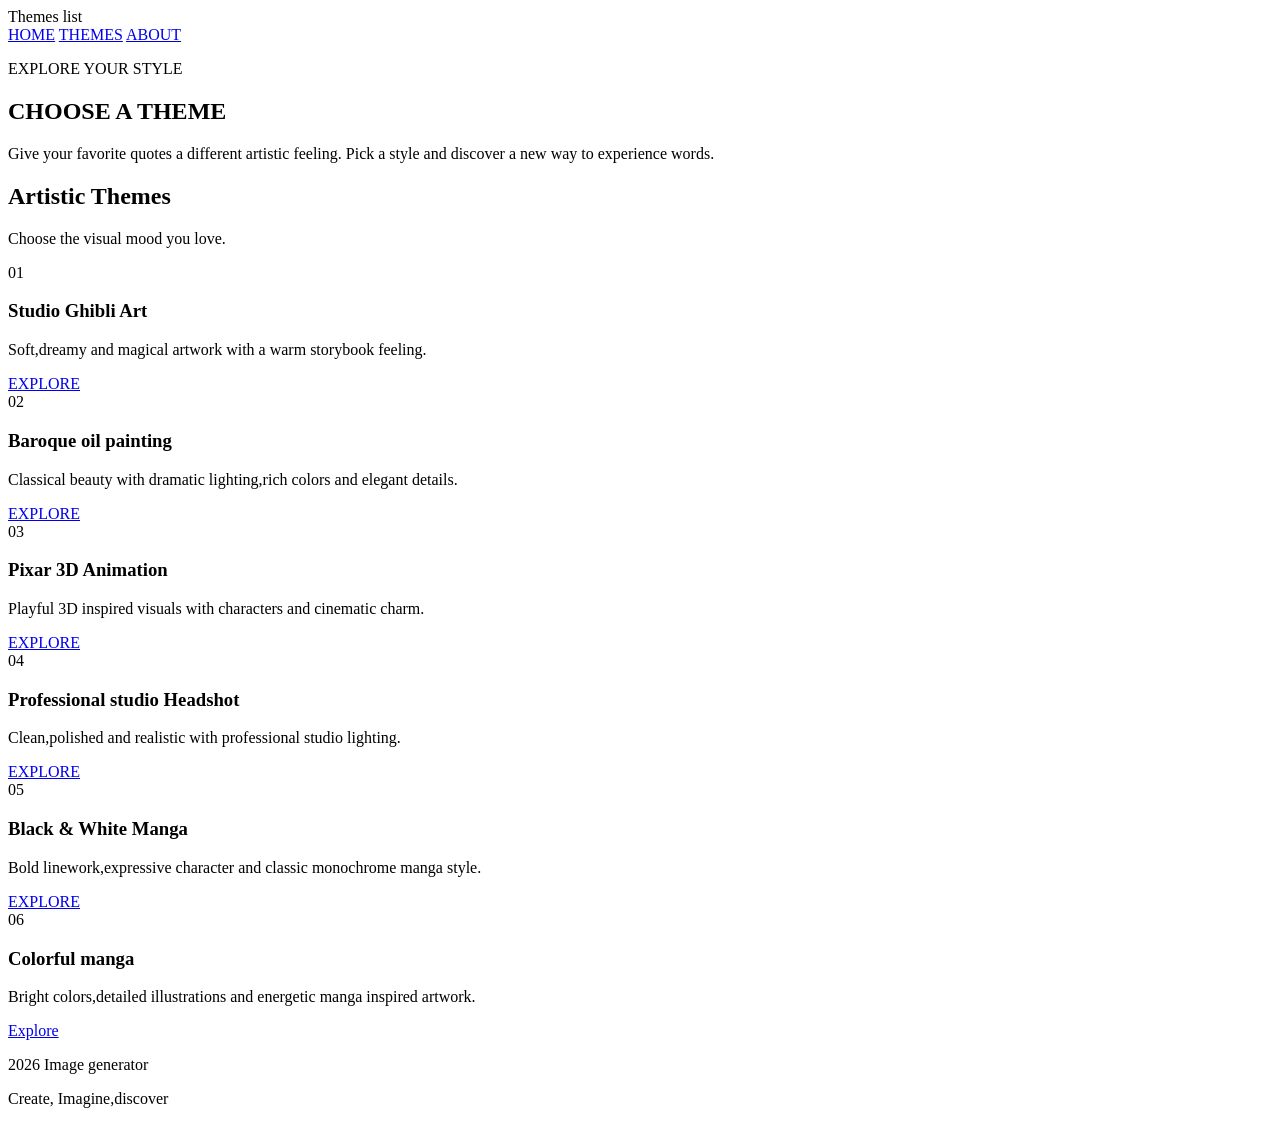
==== Theme/index.html @ 95098602 "all about themes page" ====
<!DOCTYPE html>
<html lang="en">
<head>
    <meta charset="UTF-8">
    <meta name="viewport" content="width=device-width, initial-scale=1.0">
    <title>Theme document</title>
</head>
<body>
    <header>
        <div class="brand">Themes list</div>
        <nav>
            <a href="index.html">HOME</a>
            <a href="themes.html">THEMES</a>
            <a href="ABOUT.html">ABOUT</a>
        </nav>
    </header>
    <section class="hero">
        <p class="small title"> EXPLORE YOUR STYLE</p>
        <H1> CHOOSE A THEME</H1>
        <p>
            Give your favorite quotes a different artistic feeling. Pick a style and discover a new way to experience words.
        </p>
    </section>
    <main class="theme section">
    <div class="section heading">
        <h2> Artistic Themes</h2>
        <p> Choose the visual mood you love.</p>
    </div>
    <div class="theme grid">
        <div class="theme card ghibli">
            <span class="number">01</span>
        <div>
        <h3>Studio Ghibli Art</h3>
        <p>
            Soft,dreamy and magical artwork with a warm storybook feeling.
        </p>
    </div>
    <a href="#"> EXPLORE</a>
        </div>
        <div class="theme card baroque">
            <span class="number">02</span>
            <div>
                <h3>
                    Baroque oil painting
                </h3>
                <p>
                    Classical beauty with dramatic lighting,rich colors and elegant details.
                </p>
            </div>
            <a href="#"> EXPLORE</a>
        </div>
        <div class="theme card pixar">
            <span class="number">03</span>
            <div>
                <h3>Pixar 3D Animation</h3>
                <p> Playful 3D inspired visuals with characters and cinematic charm.</p>
            </div>
            <a href="#">EXPLORE</a>
        </div>
        <div class="theme card heaadshot">
            <span class="number">04</span>
            <div>
                <h3> Professional studio Headshot</h3>
                <p>
                    Clean,polished and realistic with professional studio lighting.
                </p>
            </div>
            <a href="#">EXPLORE</a>
        </div>
        <div class="theme card manga">
            <span class="number">05</span>
          <div>
            <h3> Black & White Manga</h3>
            <p>
                Bold linework,expressive character and classic monochrome manga style. 
            </p>
          </div>
          <a href="#"> EXPLORE</a>
        </div>
        <div class="theme card colorful">
            <span class="number">06</span>
            <div>
                <h3>Colorful manga</h3>
                <p> Bright colors,detailed illustrations and energetic manga inspired artwork.</p>
            </div>
            <a href="#">Explore</a>
        </div>
    </main>
    </div>
    <footer> 
        <p> 2026 Image generator</p>
        <p> Create, Imagine,discover</p>
    </footer>
</body>
</html>
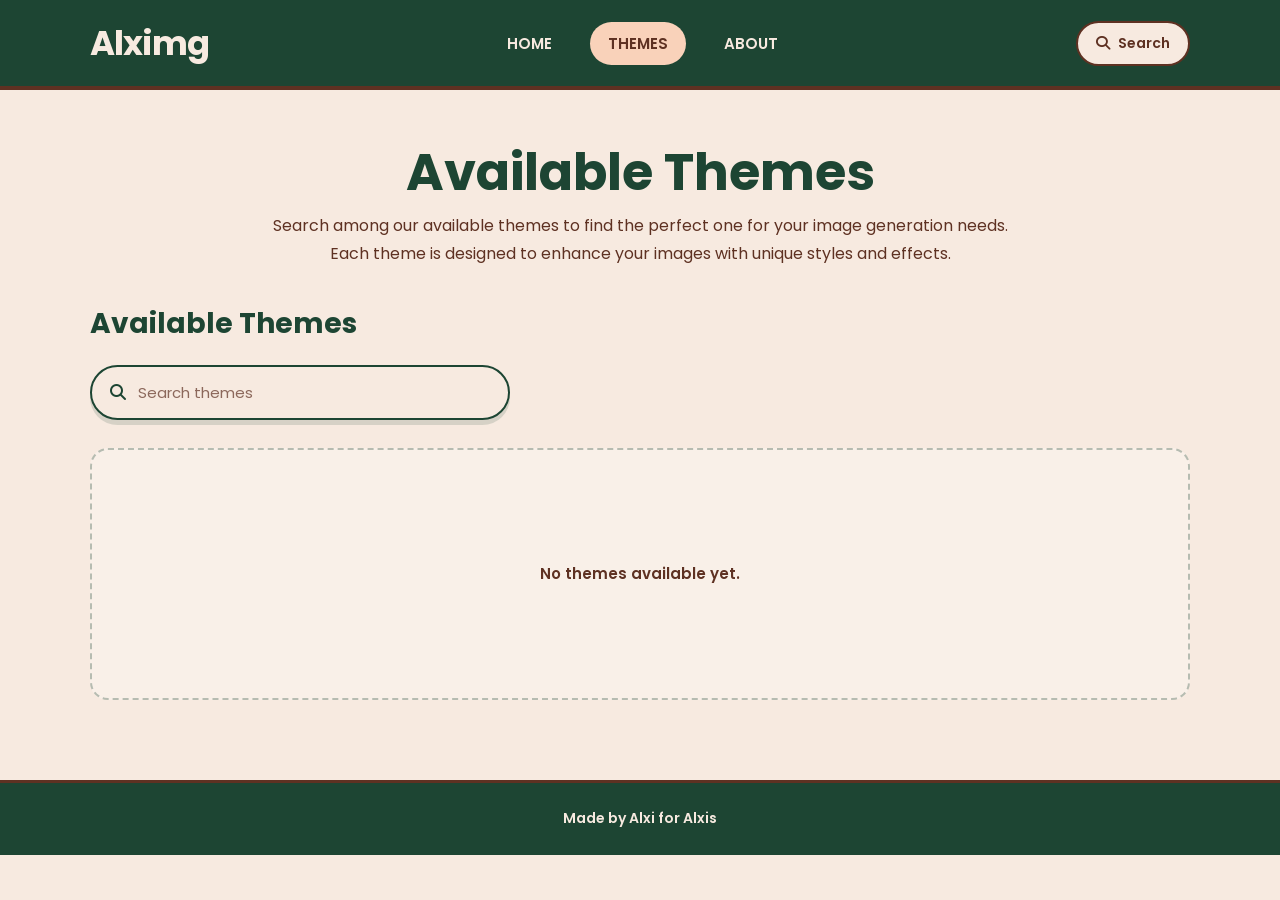
==== commit 8bb97800: "All about making proper theme page" ====
--- a/Theme/index.html
+++ b/Theme/index.html
@@ -1,95 +1,70 @@
 <!DOCTYPE html>
 <html lang="en">
+
 <head>
     <meta charset="UTF-8">
     <meta name="viewport" content="width=device-width, initial-scale=1.0">
-    <title>Theme document</title>
+    <title>Alximg Themes</title>
+
+    <link rel="preconnect" href="https://fonts.googleapis.com">
+    <link rel="preconnect" href="https://fonts.gstatic.com" crossorigin>
+    <link
+        href="https://fonts.googleapis.com/css2?family=Poppins:wght@400;500;600;700&display=swap"
+        rel="stylesheet"
+    >
+    <link
+        rel="stylesheet"
+        href="https://cdnjs.cloudflare.com/ajax/libs/font-awesome/6.7.2/css/all.min.css"
+    >
+    <link rel="stylesheet" href="../style.css">
+    <link rel="stylesheet" href="./style.css">
 </head>
+
 <body>
-    <header>
-        <div class="brand">Themes list</div>
-        <nav>
-            <a href="index.html">HOME</a>
-            <a href="themes.html">THEMES</a>
-            <a href="ABOUT.html">ABOUT</a>
+    <header class="header">
+        <div class="logo">Alximg</div>
+
+        <nav aria-label="Main navigation">
+            <a href="../">HOME</a>
+            <a href="./" class="active">THEMES</a>
+            <a href="#">ABOUT</a>
         </nav>
+
+        <button class="search-btn" type="button" aria-label="Search">
+            <i class="fa-solid fa-magnifying-glass"></i>
+            <span>Search</span>
+        </button>
     </header>
-    <section class="hero">
-        <p class="small title"> EXPLORE YOUR STYLE</p>
-        <H1> CHOOSE A THEME</H1>
-        <p>
-            Give your favorite quotes a different artistic feeling. Pick a style and discover a new way to experience words.
-        </p>
-    </section>
-    <main class="theme section">
-    <div class="section heading">
-        <h2> Artistic Themes</h2>
-        <p> Choose the visual mood you love.</p>
-    </div>
-    <div class="theme grid">
-        <div class="theme card ghibli">
-            <span class="number">01</span>
-        <div>
-        <h3>Studio Ghibli Art</h3>
-        <p>
-            Soft,dreamy and magical artwork with a warm storybook feeling.
-        </p>
-    </div>
-    <a href="#"> EXPLORE</a>
-        </div>
-        <div class="theme card baroque">
-            <span class="number">02</span>
-            <div>
-                <h3>
-                    Baroque oil painting
-                </h3>
-                <p>
-                    Classical beauty with dramatic lighting,rich colors and elegant details.
-                </p>
+
+    <main class="themes-page">
+        <section class="page-intro" aria-labelledby="themes-page-title">
+            <h1 id="themes-page-title">Available Themes</h1>
+            <p class="intro-copy">
+                Search among our available themes to find the perfect one for your image generation needs. Each theme is designed to enhance your images with unique styles and effects.
+            </p>
+        </section>
+
+        <section class="themes-section" aria-labelledby="themes-grid-title">
+            <div class="section-header">
+                <h2 id="themes-grid-title">Available Themes</h2>
             </div>
-            <a href="#"> EXPLORE</a>
-        </div>
-        <div class="theme card pixar">
-            <span class="number">03</span>
-            <div>
-                <h3>Pixar 3D Animation</h3>
-                <p> Playful 3D inspired visuals with characters and cinematic charm.</p>
+
+            <div class="themes-toolbar">
+                <label class="theme-search" aria-label="Search available themes">
+                    <i class="fa-solid fa-magnifying-glass"></i>
+                    <input type="search" id="theme-search" placeholder="Search themes" aria-label="Search themes">
+                </label>
             </div>
-            <a href="#">EXPLORE</a>
-        </div>
-        <div class="theme card heaadshot">
-            <span class="number">04</span>
-            <div>
-                <h3> Professional studio Headshot</h3>
-                <p>
-                    Clean,polished and realistic with professional studio lighting.
-                </p>
+
+            <div class="themes-grid" id="themes-grid" aria-live="polite">
+                <p class="themes-empty">No themes available yet.</p>
             </div>
-            <a href="#">EXPLORE</a>
-        </div>
-        <div class="theme card manga">
-            <span class="number">05</span>
-          <div>
-            <h3> Black & White Manga</h3>
-            <p>
-                Bold linework,expressive character and classic monochrome manga style. 
-            </p>
-          </div>
-          <a href="#"> EXPLORE</a>
-        </div>
-        <div class="theme card colorful">
-            <span class="number">06</span>
-            <div>
-                <h3>Colorful manga</h3>
-                <p> Bright colors,detailed illustrations and energetic manga inspired artwork.</p>
-            </div>
-            <a href="#">Explore</a>
-        </div>
+        </section>
     </main>
-    </div>
-    <footer> 
-        <p> 2026 Image generator</p>
-        <p> Create, Imagine,discover</p>
+
+    <footer class="footer">
+        <p>Made by Alxi for Alxis</p>
     </footer>
 </body>
+
 </html>
--- a/style.css
+++ b/style.css
@@ -0,0 +1,614 @@
+@import url('https://fonts.googleapis.com/css2?family=Poppins:wght@400;500;600;700&display=swap');
+
+:root {
+    --forest: #1D4533;
+    --cream: #F7EAE0;
+    --peach: #F9D2BA;
+    --brown: #5E3122;
+}
+
+* {
+    margin: 0;
+    padding: 0;
+    box-sizing: border-box;
+}
+
+html {
+    scroll-behavior: smooth;
+}
+
+body {
+    font-family: 'Poppins', sans-serif;
+    background: var(--cream);
+    color: var(--brown);
+}
+
+.header {
+    min-height: 90px;
+
+    padding: 0 7%;
+
+    display: flex;
+    align-items: center;
+    justify-content: space-between;
+
+    background: var(--forest);
+
+    border-bottom: 4px solid var(--brown);
+}
+
+.logo {
+    color: var(--cream);
+
+    font-family: 'Poppins', sans-serif;
+    font-size: 34px;
+    font-weight: 700;
+
+    letter-spacing: -1px;
+}
+
+nav {
+    display: flex;
+    align-items: center;
+
+    gap: 20px;
+}
+
+nav a {
+    padding: 10px 18px;
+
+    color: var(--cream);
+
+    text-decoration: none;
+
+    font-size: 15px;
+    font-weight: 600;
+
+    border-radius: 25px;
+
+    transition: 0.3s ease;
+}
+
+nav a:hover,
+nav a.active {
+    background: var(--peach);
+    color: var(--brown);
+}
+
+.search-btn {
+    display: flex;
+    align-items: center;
+    justify-content: center;
+
+    gap: 8px;
+
+    padding: 10px 18px;
+
+    border: 2px solid var(--brown);
+    border-radius: 25px;
+
+    background: var(--cream);
+    color: var(--brown);
+
+    font-family: 'Poppins', sans-serif;
+    font-size: 14px;
+    font-weight: 600;
+
+    cursor: pointer;
+
+    transition: 0.3s ease;
+}
+
+.search-btn i {
+    font-size: 14px;
+}
+
+.search-btn:hover {
+    background: var(--peach);
+    transform: translateY(-2px);
+}
+
+.hero {
+    min-height: 510px;
+
+    padding: 70px 9%;
+
+    display: flex;
+    align-items: center;
+    justify-content: space-between;
+
+    gap: 70px;
+
+    background: var(--cream);
+}
+
+.hero-content {
+    width: 55%;
+    max-width: 650px;
+
+    text-align: left;
+}
+
+.hero-label {
+    display: inline-flex;
+    align-items: center;
+
+    gap: 8px;
+
+    margin-bottom: 18px;
+
+    color: var(--forest);
+
+    font-size: 13px;
+    font-weight: 600;
+
+    letter-spacing: 2px;
+}
+
+.hero-label i {
+    font-size: 14px;
+}
+
+.hero h1 {
+    margin-bottom: 22px;
+
+    color: var(--forest);
+
+    font-family: 'Poppins', sans-serif;
+
+    font-size: clamp(42px, 5vw, 68px);
+    font-weight: 700;
+
+    line-height: 1.05;
+
+    letter-spacing: 1px;
+}
+
+.hero h1 span {
+    display: block;
+
+    color: var(--brown);
+}
+
+.hero-description {
+    max-width: 600px;
+
+    margin-bottom: 30px;
+
+    color: var(--brown);
+
+    font-size: 17px;
+    font-weight: 400;
+
+    line-height: 1.7;
+}
+
+.browse-btn {
+    display: inline-flex;
+    align-items: center;
+    justify-content: center;
+
+    gap: 12px;
+
+    padding: 14px 28px;
+
+    border: 3px solid var(--brown);
+    border-radius: 35px;
+
+    background: var(--forest);
+    color: var(--cream);
+
+    text-decoration: none;
+
+    font-family: 'Poppins', sans-serif;
+    font-size: 16px;
+    font-weight: 600;
+
+    box-shadow: 0 6px 0 var(--peach);
+
+    transition: 0.25s ease;
+}
+
+.browse-btn i {
+    font-size: 16px;
+}
+
+.browse-btn:hover {
+    background: var(--brown);
+
+    transform: translateY(-3px);
+
+    box-shadow: 0 9px 0 var(--peach);
+}
+
+.hero-decoration {
+    position: relative;
+
+    width: 40%;
+    min-height: 370px;
+
+    display: flex;
+    flex-direction: column;
+
+    align-items: center;
+    justify-content: center;
+}
+
+.image-card {
+    width: 270px;
+    height: 235px;
+
+    display: flex;
+    flex-direction: column;
+
+    align-items: center;
+    justify-content: center;
+
+    background: var(--peach);
+
+    border: 3px solid var(--forest);
+    border-radius: 28px;
+
+    box-shadow: 8px 8px 0 var(--brown);
+
+    transform: rotate(3deg);
+
+    z-index: 2;
+}
+
+.image-icon {
+    width: 82px;
+    height: 82px;
+
+    margin-bottom: 15px;
+
+    display: flex;
+    align-items: center;
+    justify-content: center;
+
+    border-radius: 20px;
+
+    background: var(--cream);
+    color: var(--forest);
+}
+
+.image-icon i {
+    font-size: 43px;
+}
+
+.image-card h3 {
+    margin-bottom: 3px;
+
+    color: var(--forest);
+
+    font-size: 20px;
+    font-weight: 700;
+
+    letter-spacing: 4px;
+}
+
+.image-card p {
+    color: var(--brown);
+
+    text-align: center;
+
+    font-size: 13px;
+    line-height: 1.5;
+}
+
+.floating-icon {
+    position: absolute;
+
+    width: 50px;
+    height: 50px;
+
+    display: flex;
+    align-items: center;
+    justify-content: center;
+
+    border: 2px solid var(--forest);
+    border-radius: 50%;
+
+    background: var(--cream);
+    color: var(--forest);
+
+    font-size: 20px;
+
+    z-index: 3;
+}
+
+.icon-one {
+    top: 35px;
+    right: 12%;
+}
+
+.icon-two {
+    bottom: 95px;
+    left: 8%;
+}
+
+.icon-three {
+    bottom: 35px;
+    right: 7%;
+}
+
+.icon-four {
+    top: 105px;
+    left: 8%;
+}
+
+.decoration-line {
+    width: 70%;
+    height: 2px;
+
+    margin-top: 45px;
+
+    background: var(--forest);
+}
+
+.creative-text {
+    margin-top: 16px;
+
+    color: var(--brown);
+
+    font-size: 12px;
+    font-weight: 600;
+
+    letter-spacing: 3px;
+}
+
+.creative-text span {
+    margin: 0 6px;
+
+    color: var(--forest);
+}
+
+.features {
+    padding: 40px 7%;
+
+    display: flex;
+    align-items: stretch;
+    justify-content: center;
+
+    gap: 25px;
+
+    background: var(--peach);
+
+    border-top: 2px solid var(--brown);
+    border-bottom: 2px solid var(--brown);
+}
+
+.feature-card {
+    width: 31%;
+    min-height: 145px;
+
+    padding: 25px;
+
+    display: flex;
+    align-items: center;
+
+    gap: 20px;
+
+    background: var(--cream);
+
+    border: 2px solid var(--forest);
+    border-radius: 14px;
+
+    box-shadow: 5px 5px 0 var(--brown);
+
+    transition: 0.25s ease;
+}
+
+.feature-card:hover {
+    transform: translateY(-4px);
+}
+
+.feature-icon {
+    flex: 0 0 68px;
+
+    width: 68px;
+    height: 68px;
+
+    display: flex;
+    align-items: center;
+    justify-content: center;
+
+    border-radius: 50%;
+
+    background: var(--peach);
+    color: var(--forest);
+}
+
+.feature-icon i {
+    font-size: 28px;
+}
+
+.feature-content {
+    text-align: left;
+}
+
+.feature-content h2 {
+    margin-bottom: 5px;
+
+    color: var(--forest);
+
+    font-size: 22px;
+    font-weight: 600;
+}
+
+.feature-content p {
+    color: var(--brown);
+
+    font-size: 14px;
+
+    line-height: 1.5;
+}
+
+.footer {
+    min-height: 75px;
+
+    padding: 20px 7%;
+
+    display: flex;
+    align-items: center;
+    justify-content: center;
+
+    text-align: center;
+
+    background: var(--forest);
+    color: var(--cream);
+
+    border-top: 3px solid var(--brown);
+}
+
+.footer p {
+    font-size: 14px;
+    font-weight: 600;
+}
+
+@media (max-width: 900px) {
+
+    .header {
+        padding: 15px 5%;
+    }
+
+    .hero {
+        padding: 60px 7%;
+
+        gap: 40px;
+    }
+
+    .hero h1 {
+        font-size: 48px;
+    }
+
+    .feature-card {
+        padding: 20px;
+    }
+
+    .feature-icon {
+        flex-basis: 58px;
+
+        width: 58px;
+        height: 58px;
+    }
+
+    .feature-icon i {
+        font-size: 24px;
+    }
+
+    .feature-content h2 {
+        font-size: 19px;
+    }
+
+}
+
+@media (max-width: 700px) {
+
+    .header {
+        min-height: auto;
+
+        padding: 18px 6%;
+
+        flex-wrap: wrap;
+
+        gap: 15px;
+    }
+
+    .logo {
+        font-size: 28px;
+    }
+
+    nav {
+        order: 3;
+
+        width: 100%;
+
+        justify-content: center;
+
+        gap: 5px;
+    }
+
+    nav a {
+        padding: 8px 11px;
+
+        font-size: 12px;
+    }
+
+    .search-btn {
+        padding: 9px 14px;
+
+        font-size: 12px;
+    }
+
+    .hero {
+        min-height: auto;
+
+        padding: 55px 7%;
+
+        flex-direction: column;
+
+        align-items: flex-start;
+
+        gap: 55px;
+    }
+
+    .hero-content {
+        width: 100%;
+
+        max-width: 100%;
+    }
+
+    .hero-label {
+        font-size: 11px;
+
+        letter-spacing: 1.5px;
+    }
+
+    .hero h1 {
+        margin-bottom: 18px;
+
+        font-size: clamp(38px, 11vw, 55px);
+    }
+
+    .hero-description {
+        font-size: 15px;
+    }
+
+    .hero-decoration {
+        width: 100%;
+
+        min-height: 330px;
+    }
+
+    .image-card {
+        width: 245px;
+        height: 215px;
+    }
+
+    .floating-icon {
+        width: 45px;
+        height: 45px;
+
+        font-size: 17px;
+    }
+
+    .features {
+        padding: 35px 7%;
+
+        flex-direction: column;
+
+        gap: 20px;
+    }
+
+    .feature-card {
+        width: 100%;
+
+        min-height: 125px;
+    }
+
+    .footer {
+        min-height: 65px;
+    }
+
+}
--- a/Theme/style.css
+++ b/Theme/style.css
@@ -0,0 +1,176 @@
+@import url('../style.css');
+
+:root {
+    --theme-surface: rgba(255, 255, 255, 0.28);
+    --theme-border: rgba(29, 69, 51, 0.3);
+    --theme-soft: #fbe6d8;
+}
+
+body {
+    background: var(--cream);
+}
+
+.themes-page {
+    padding: 54px 7% 72px;
+}
+
+.page-intro {
+    max-width: 760px;
+    margin: 0 auto 36px;
+    text-align: center;
+}
+
+.eyebrow {
+    margin-bottom: 10px;
+    color: var(--forest);
+    font-size: 12px;
+    font-weight: 700;
+    letter-spacing: 3px;
+    text-transform: uppercase;
+}
+
+.page-intro h1 {
+    margin-bottom: 12px;
+    color: var(--forest);
+    font-size: clamp(36px, 4vw, 56px);
+    line-height: 1.1;
+}
+
+.intro-copy {
+    color: var(--brown);
+    font-size: 16px;
+    line-height: 1.7;
+}
+
+.themes-section {
+    max-width: 1200px;
+    margin: 0 auto;
+}
+
+.section-header {
+    margin-bottom: 20px;
+}
+
+.section-header h2 {
+    color: var(--forest);
+    font-size: 28px;
+    font-weight: 700;
+}
+
+.themes-toolbar {
+    margin-bottom: 28px;
+}
+
+.theme-search {
+    display: flex;
+    align-items: center;
+    gap: 12px;
+    width: min(100%, 420px);
+    padding: 14px 18px;
+    background: var(--cream);
+    border: 2px solid var(--forest);
+    border-radius: 999px;
+    box-shadow: 0 5px 0 rgba(29, 69, 51, 0.15);
+}
+
+.theme-search i {
+    color: var(--forest);
+    font-size: 16px;
+}
+
+.theme-search input {
+    flex: 1;
+    border: none;
+    outline: none;
+    background: transparent;
+    color: var(--brown);
+    font-family: 'Poppins', sans-serif;
+    font-size: 15px;
+}
+
+.theme-search input::placeholder {
+    color: rgba(94, 49, 34, 0.7);
+}
+
+.themes-grid {
+    display: grid;
+    grid-template-columns: repeat(auto-fit, minmax(230px, 1fr));
+    gap: 24px;
+    align-items: stretch;
+    min-height: 260px;
+    padding-bottom: 8px;
+}
+
+.themes-empty {
+    grid-column: 1 / -1;
+    display: flex;
+    align-items: center;
+    justify-content: center;
+    min-height: 210px;
+    padding: 28px;
+    border: 2px dashed var(--theme-border);
+    border-radius: 18px;
+    background: var(--theme-surface);
+    color: var(--brown);
+    font-size: 15px;
+    font-weight: 600;
+    text-align: center;
+}
+
+.theme-card {
+    display: flex;
+    flex-direction: column;
+    min-height: 240px;
+    padding: 18px;
+    background: var(--cream);
+    border: 2px solid var(--forest);
+    border-radius: 16px;
+    box-shadow: 5px 5px 0 var(--brown);
+}
+
+.theme-card-thumb {
+    width: 100%;
+    height: 120px;
+    border-radius: 12px;
+    background: linear-gradient(135deg, var(--peach), var(--theme-soft));
+    border: 1px solid var(--forest);
+    margin-bottom: 16px;
+}
+
+.theme-card-body h3 {
+    margin-bottom: 8px;
+    color: var(--forest);
+    font-size: 20px;
+}
+
+.theme-card-body p {
+    color: var(--brown);
+    font-size: 14px;
+    line-height: 1.5;
+}
+
+@media (max-width: 700px) {
+    .themes-page {
+        padding: 42px 7% 55px;
+    }
+
+    .page-intro {
+        margin-bottom: 26px;
+    }
+
+    .section-header h2 {
+        font-size: 24px;
+    }
+
+    .theme-search {
+        width: 100%;
+    }
+
+    .themes-grid {
+        gap: 16px;
+    }
+
+    .theme-card {
+        min-height: 200px;
+    }
+}
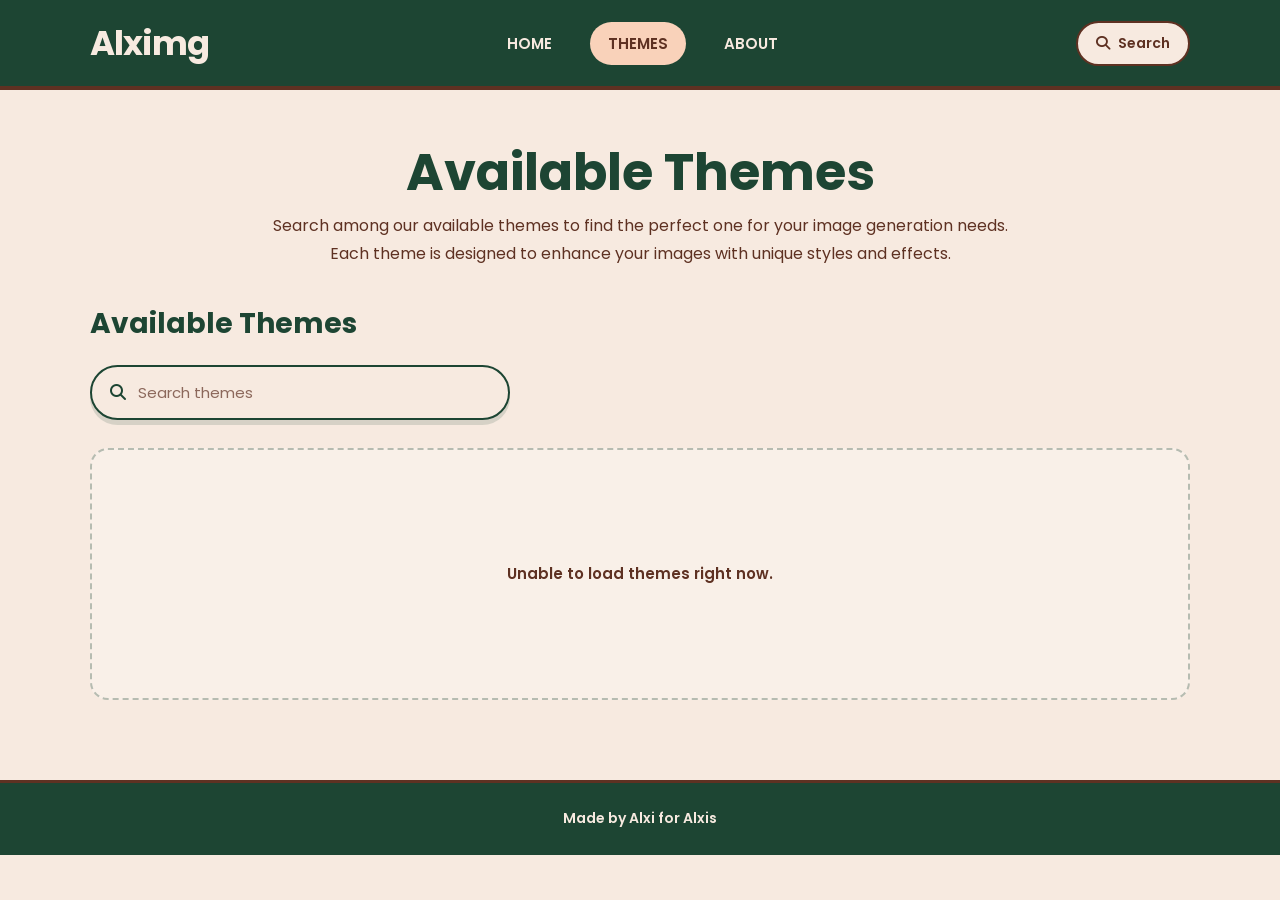
==== commit f5700377: "i made a js code that displays the themes" ====
--- a/Theme/index.html
+++ b/Theme/index.html
@@ -65,6 +65,8 @@
     <footer class="footer">
         <p>Made by Alxi for Alxis</p>
     </footer>
+
+    <script src="./script.js"></script>
 </body>
 
 </html>
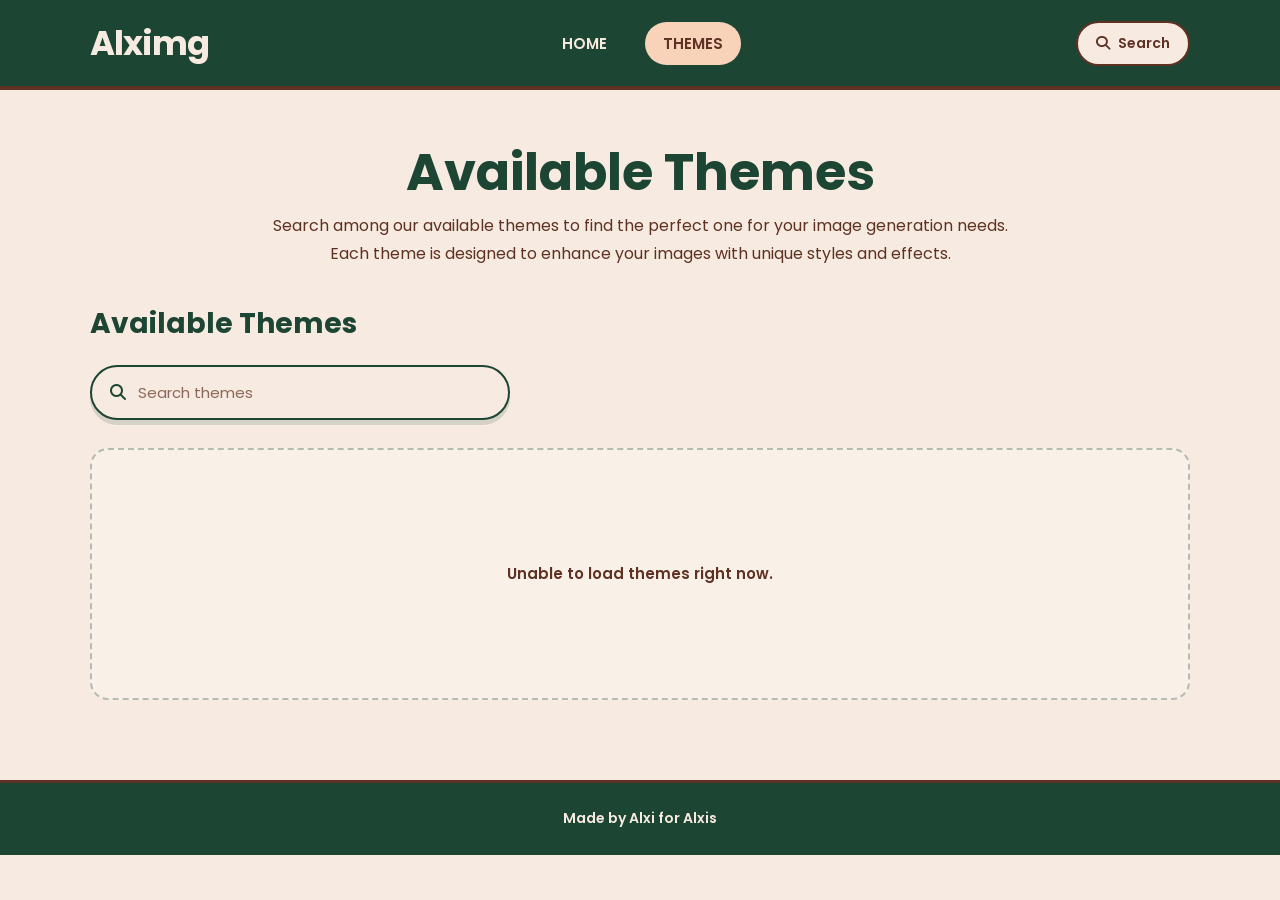
==== commit 0e446d90: "i removing the unused theme button from the nav bar" ====
--- a/Theme/index.html
+++ b/Theme/index.html
@@ -27,7 +27,6 @@
         <nav aria-label="Main navigation">
             <a href="../">HOME</a>
             <a href="./" class="active">THEMES</a>
-            <a href="#">ABOUT</a>
         </nav>
 
         <button class="search-btn" type="button" aria-label="Search">
--- a/Theme/style.css
+++ b/Theme/style.css
@@ -120,33 +120,179 @@
 .theme-card {
     display: flex;
     flex-direction: column;
-    min-height: 240px;
-    padding: 18px;
+    justify-content: flex-start;
+    min-height: 150px;
+    padding: 22px 20px;
     background: var(--cream);
     border: 2px solid var(--forest);
     border-radius: 16px;
     box-shadow: 5px 5px 0 var(--brown);
 }
 
-.theme-card-thumb {
+.theme-card-link {
+    display: inline-flex;
+    align-items: center;
+    justify-content: center;
+    width: fit-content;
+    margin-top: auto;
+    padding: 10px 16px;
+    border: 2px solid var(--forest);
+    border-radius: 999px;
+    background: var(--forest);
+    color: var(--cream);
+    font-size: 13px;
+    font-weight: 600;
+    text-decoration: none;
+    transition: 0.2s ease;
+}
+
+.theme-card-link:hover {
+    background: var(--brown);
+    transform: translateY(-1px);
+}
+
+.theme-card-body {
+    display: flex;
+    flex-direction: column;
+    justify-content: flex-start;
+}
+
+.theme-card-body h3 {
+    margin-bottom: 10px;
+    color: var(--forest);
+    font-size: 22px;
+    line-height: 1.2;
+}
+
+.theme-card-body p {
+    color: var(--brown);
+    font-size: 14px;
+    line-height: 1.6;
+}
+
+
+.theme-detail-page {
+    padding: 54px 7% 70px;
+}
+
+.theme-detail-card {
+    max-width: 900px;
+    margin: 0 auto;
+    padding: 32px 28px;
+    background: rgba(255, 255, 255, 0.14);
+    border: 2px solid var(--forest);
+    border-radius: 24px;
+    box-shadow: 6px 6px 0 rgba(29, 69, 51, 0.12);
+}
+
+.back-link {
+    display: inline-block;
+    margin-bottom: 16px;
+    color: var(--forest);
+    font-weight: 600;
+    text-decoration: none;
+}
+
+.detail-label {
+    margin-bottom: 10px;
+    color: var(--forest);
+    font-size: 12px;
+    font-weight: 700;
+    letter-spacing: 3px;
+    text-transform: uppercase;
+}
+
+.theme-detail-card h1 {
+    margin-bottom: 12px;
+    color: var(--forest);
+    font-size: clamp(32px, 4vw, 52px);
+    line-height: 1.1;
+}
+
+.theme-detail-card p {
+    color: var(--brown);
+    line-height: 1.7;
+}
+
+.generate-form {
+    display: grid;
+    gap: 18px;
+    margin-top: 28px;
+}
+
+.input-group {
+    display: grid;
+    gap: 8px;
+    color: var(--forest);
+    font-weight: 600;
+}
+
+.input-group input {
     width: 100%;
-    height: 120px;
-    border-radius: 12px;
-    background: linear-gradient(135deg, var(--peach), var(--theme-soft));
-    border: 1px solid var(--forest);
-    margin-bottom: 16px;
-}
-
-.theme-card-body h3 {
-    margin-bottom: 8px;
-    color: var(--forest);
-    font-size: 20px;
-}
-
-.theme-card-body p {
-    color: var(--brown);
-    font-size: 14px;
-    line-height: 1.5;
+    padding: 14px 16px;
+    border: 2px solid var(--forest);
+    border-radius: 14px;
+    background: var(--cream);
+    color: var(--brown);
+    font: inherit;
+}
+
+.primary-btn,
+.download-btn {
+    display: inline-flex;
+    align-items: center;
+    justify-content: center;
+    width: fit-content;
+    padding: 14px 22px;
+    border: 2px solid var(--forest);
+    border-radius: 999px;
+    background: var(--forest);
+    color: var(--cream);
+    font: inherit;
+    font-weight: 600;
+    text-decoration: none;
+    cursor: pointer;
+    transition: 0.2s ease;
+}
+
+.primary-btn:hover,
+.download-btn:hover {
+    background: var(--brown);
+    transform: translateY(-1px);
+}
+
+.result-box {
+    display: none;
+    margin-top: 28px;
+    padding: 22px 18px;
+    border: 2px solid var(--forest);
+    border-radius: 18px;
+    background: rgba(255, 255, 255, 0.08);
+}
+
+.result-box.visible {
+    display: block;
+}
+
+.generated-image {
+    display: block;
+    width: 100%;
+    max-height: 520px;
+    object-fit: contain;
+    border-radius: 16px;
+    border: 2px solid var(--forest);
+    background: #fff;
+}
+
+.result-actions {
+    margin-top: 16px;
+}
+
+.status-message {
+    min-height: 24px;
+    margin-top: 14px;
+    color: var(--brown);
+    font-weight: 600;
 }
 
 @media (max-width: 700px) {
@@ -173,4 +319,12 @@
     .theme-card {
         min-height: 200px;
     }
-}
+
+    .theme-detail-page {
+        padding: 38px 7% 52px;
+    }
+
+    .theme-detail-card {
+        padding: 24px 18px;
+    }
+}
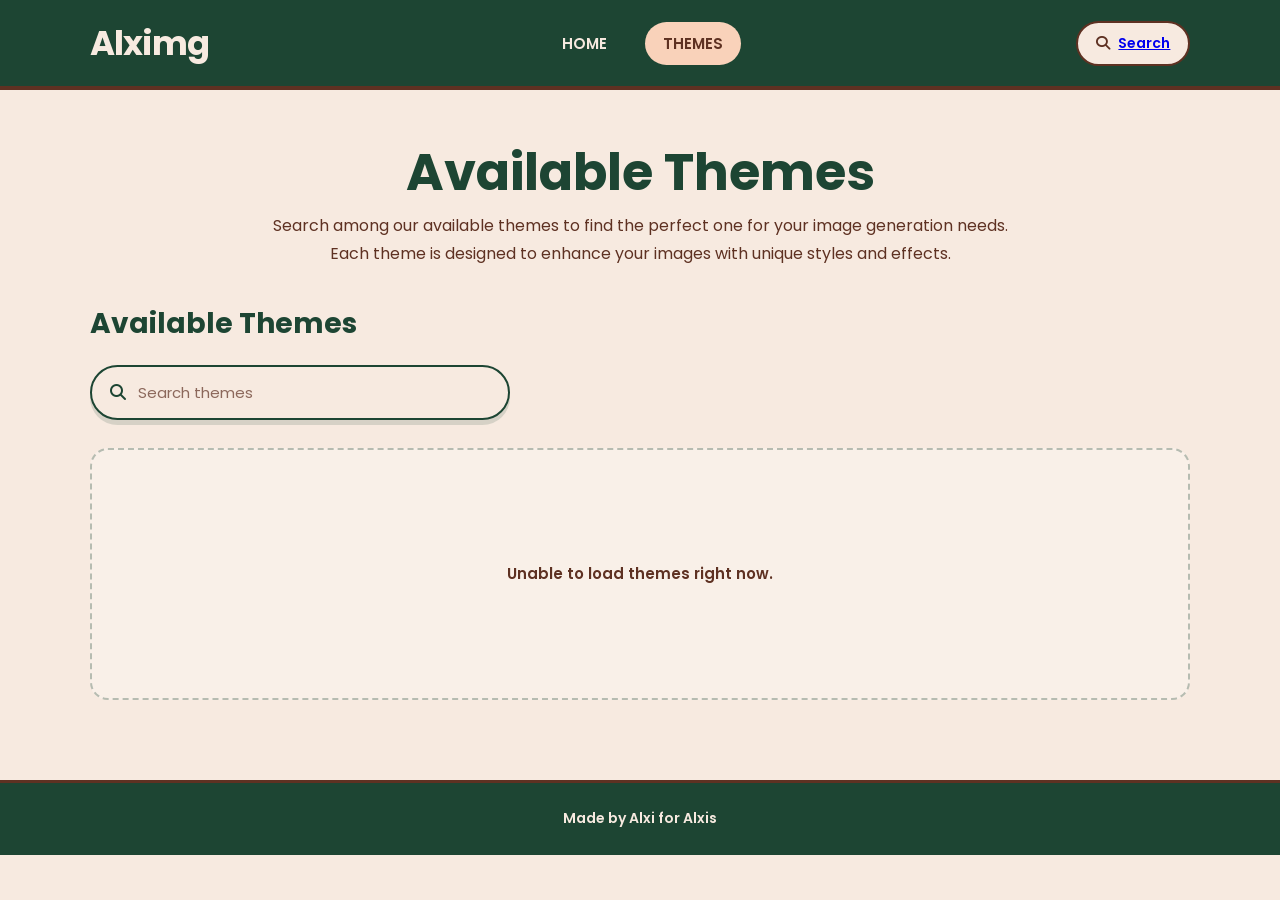
==== commit 7571fdb5: "making search button in the nav working" ====
--- a/Theme/index.html
+++ b/Theme/index.html
@@ -31,7 +31,8 @@
 
         <button class="search-btn" type="button" aria-label="Search">
             <i class="fa-solid fa-magnifying-glass"></i>
-            <span>Search</span>
+        <a href="./Theme/#theme-search">Search</a>
+
         </button>
     </header>
 
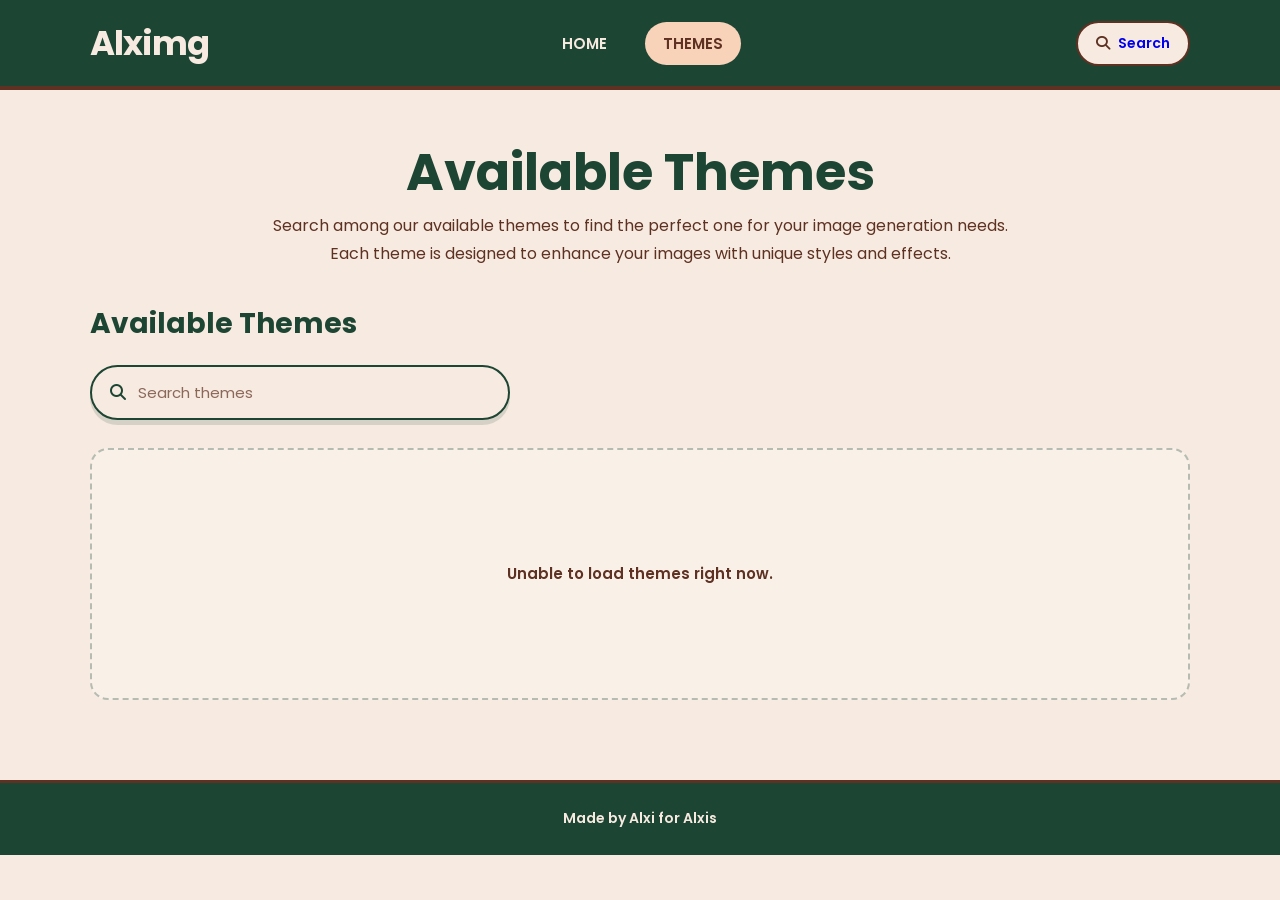
==== commit 991f088b: "feat: code formatting using zed's default formatter" ====
--- a/Theme/index.html
+++ b/Theme/index.html
@@ -1,72 +1,81 @@
-<!DOCTYPE html>
+<!doctype html>
 <html lang="en">
+    <head>
+        <meta charset="UTF-8" />
+        <meta name="viewport" content="width=device-width, initial-scale=1.0" />
+        <title>Alximg Themes</title>
 
-<head>
-    <meta charset="UTF-8">
-    <meta name="viewport" content="width=device-width, initial-scale=1.0">
-    <title>Alximg Themes</title>
+        <link rel="preconnect" href="https://fonts.googleapis.com" />
+        <link rel="preconnect" href="https://fonts.gstatic.com" crossorigin />
+        <link
+            href="https://fonts.googleapis.com/css2?family=Poppins:wght@400;500;600;700&display=swap"
+            rel="stylesheet"
+        />
+        <link
+            rel="stylesheet"
+            href="https://cdnjs.cloudflare.com/ajax/libs/font-awesome/6.7.2/css/all.min.css"
+        />
+        <link rel="stylesheet" href="../style.css" />
+        <link rel="stylesheet" href="./style.css" />
+    </head>
 
-    <link rel="preconnect" href="https://fonts.googleapis.com">
-    <link rel="preconnect" href="https://fonts.gstatic.com" crossorigin>
-    <link
-        href="https://fonts.googleapis.com/css2?family=Poppins:wght@400;500;600;700&display=swap"
-        rel="stylesheet"
-    >
-    <link
-        rel="stylesheet"
-        href="https://cdnjs.cloudflare.com/ajax/libs/font-awesome/6.7.2/css/all.min.css"
-    >
-    <link rel="stylesheet" href="../style.css">
-    <link rel="stylesheet" href="./style.css">
-</head>
+    <body>
+        <header class="header">
+            <div class="logo">Alximg</div>
 
-<body>
-    <header class="header">
-        <div class="logo">Alximg</div>
+            <nav aria-label="Main navigation">
+                <a href="../">HOME</a>
+                <a href="./" class="active">THEMES</a>
+            </nav>
 
-        <nav aria-label="Main navigation">
-            <a href="../">HOME</a>
-            <a href="./" class="active">THEMES</a>
-        </nav>
+            <button class="search-btn" type="button" aria-label="Search">
+                <i class="fa-solid fa-magnifying-glass"></i>
+                <a href="./Themes/#theme-search" style="text-decoration: none"
+                    >Search</a
+                >
+            </button>
+        </header>
 
-        <button class="search-btn" type="button" aria-label="Search">
-            <i class="fa-solid fa-magnifying-glass"></i>
-        <a href="./Theme/#theme-search">Search</a>
+        <main class="themes-page">
+            <section class="page-intro" aria-labelledby="themes-page-title">
+                <h1 id="themes-page-title">Available Themes</h1>
+                <p class="intro-copy">
+                    Search among our available themes to find the perfect one
+                    for your image generation needs. Each theme is designed to
+                    enhance your images with unique styles and effects.
+                </p>
+            </section>
 
-        </button>
-    </header>
+            <section class="themes-section" aria-labelledby="themes-grid-title">
+                <div class="section-header">
+                    <h2 id="themes-grid-title">Available Themes</h2>
+                </div>
 
-    <main class="themes-page">
-        <section class="page-intro" aria-labelledby="themes-page-title">
-            <h1 id="themes-page-title">Available Themes</h1>
-            <p class="intro-copy">
-                Search among our available themes to find the perfect one for your image generation needs. Each theme is designed to enhance your images with unique styles and effects.
-            </p>
-        </section>
+                <div class="themes-toolbar">
+                    <label
+                        class="theme-search"
+                        aria-label="Search available themes"
+                    >
+                        <i class="fa-solid fa-magnifying-glass"></i>
+                        <input
+                            type="search"
+                            id="theme-search"
+                            placeholder="Search themes"
+                            aria-label="Search themes"
+                        />
+                    </label>
+                </div>
 
-        <section class="themes-section" aria-labelledby="themes-grid-title">
-            <div class="section-header">
-                <h2 id="themes-grid-title">Available Themes</h2>
-            </div>
+                <div class="themes-grid" id="themes-grid" aria-live="polite">
+                    <p class="themes-empty">No themes available yet.</p>
+                </div>
+            </section>
+        </main>
 
-            <div class="themes-toolbar">
-                <label class="theme-search" aria-label="Search available themes">
-                    <i class="fa-solid fa-magnifying-glass"></i>
-                    <input type="search" id="theme-search" placeholder="Search themes" aria-label="Search themes">
-                </label>
-            </div>
+        <footer class="footer">
+            <p>Made by Alxi for Alxis</p>
+        </footer>
 
-            <div class="themes-grid" id="themes-grid" aria-live="polite">
-                <p class="themes-empty">No themes available yet.</p>
-            </div>
-        </section>
-    </main>
-
-    <footer class="footer">
-        <p>Made by Alxi for Alxis</p>
-    </footer>
-
-    <script src="./script.js"></script>
-</body>
-
+        <script src="./script.js"></script>
+    </body>
 </html>
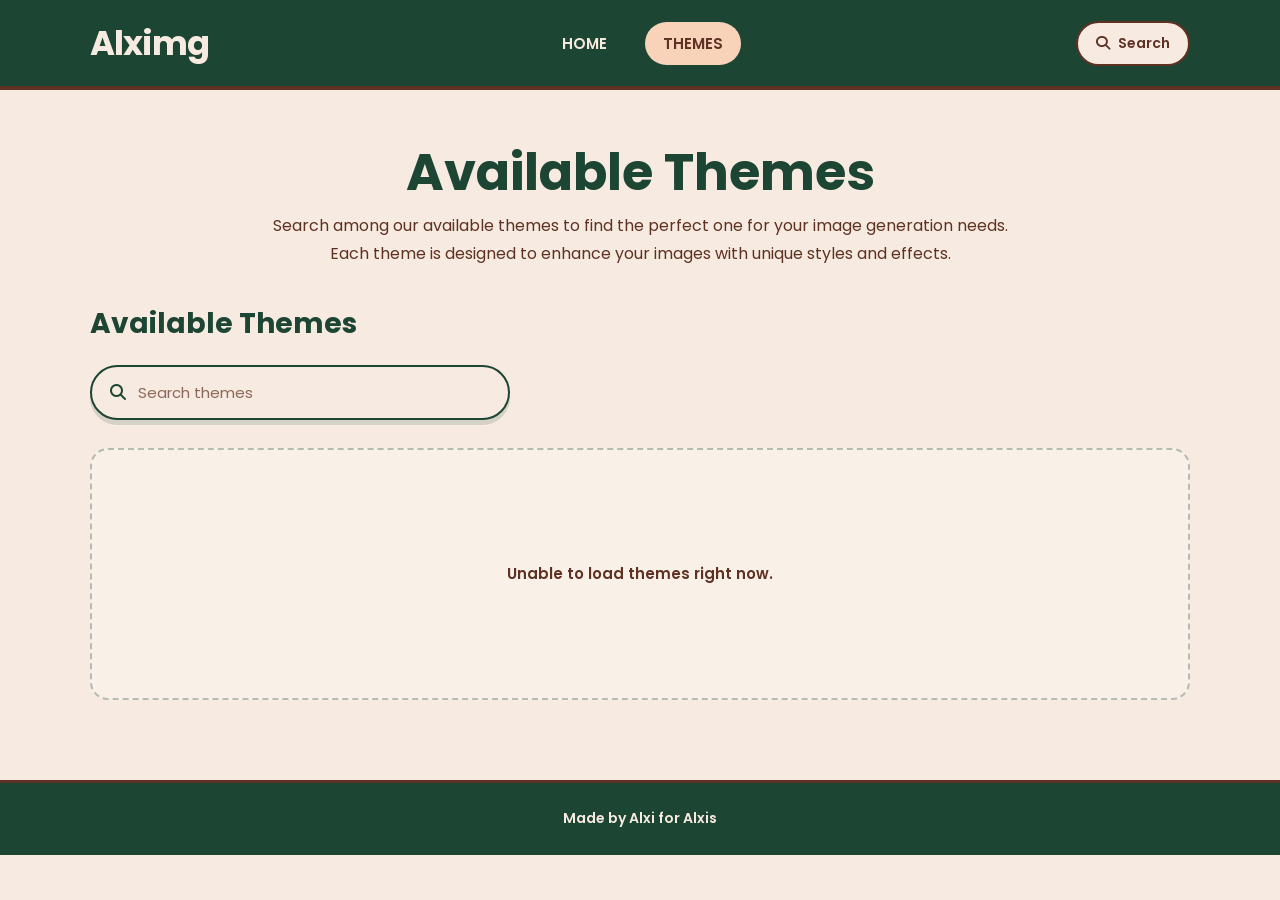
==== commit ac37dfa2: "fix: made whole search button a link instead of that text only" ====
--- a/Theme/index.html
+++ b/Theme/index.html
@@ -28,12 +28,12 @@
                 <a href="./" class="active">THEMES</a>
             </nav>
 
-            <button class="search-btn" type="button" aria-label="Search">
-                <i class="fa-solid fa-magnifying-glass"></i>
-                <a href="./Themes/#theme-search" style="text-decoration: none"
-                    >Search</a
-                >
-            </button>
+            <a href="./Themes/#theme-search" style="text-decoration: none">
+                <button class="search-btn" type="button">
+                    <i class="fa-solid fa-magnifying-glass"></i>
+                    Search
+                </button>
+            </a>
         </header>
 
         <main class="themes-page">
